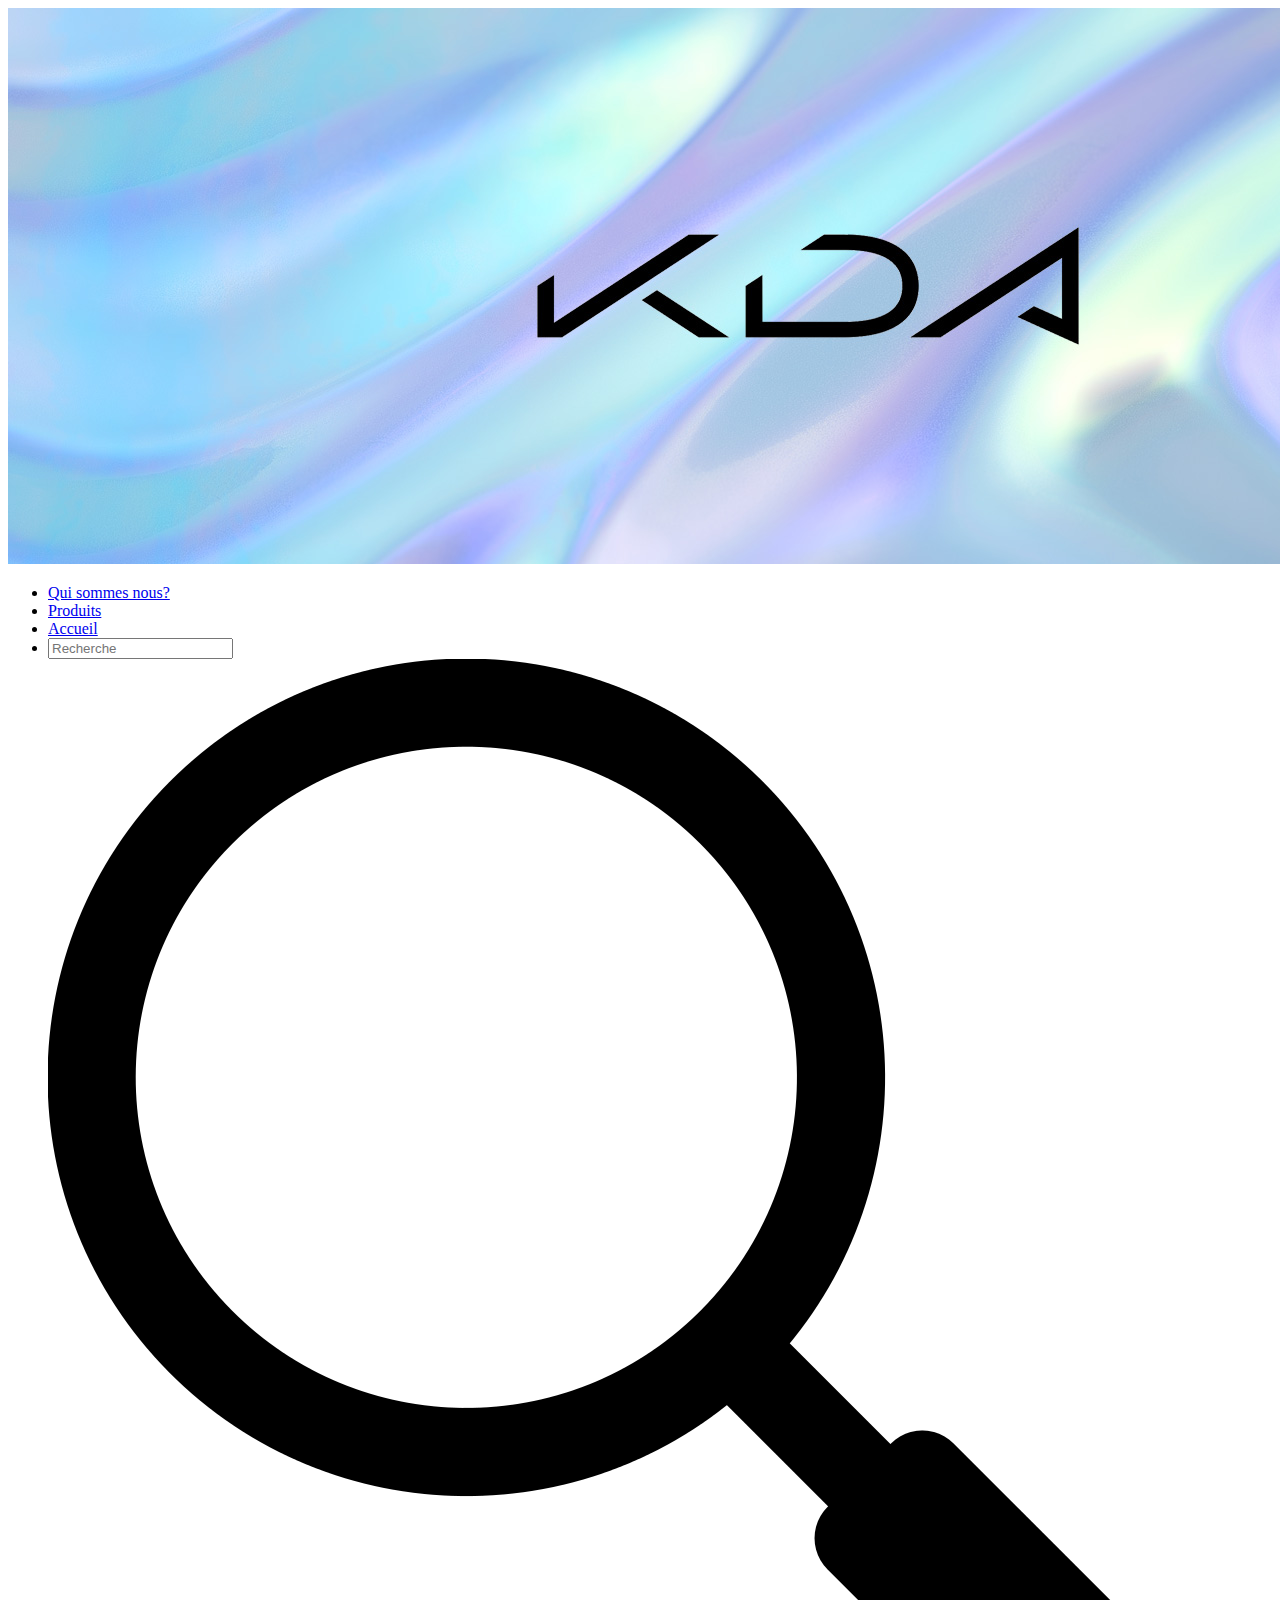
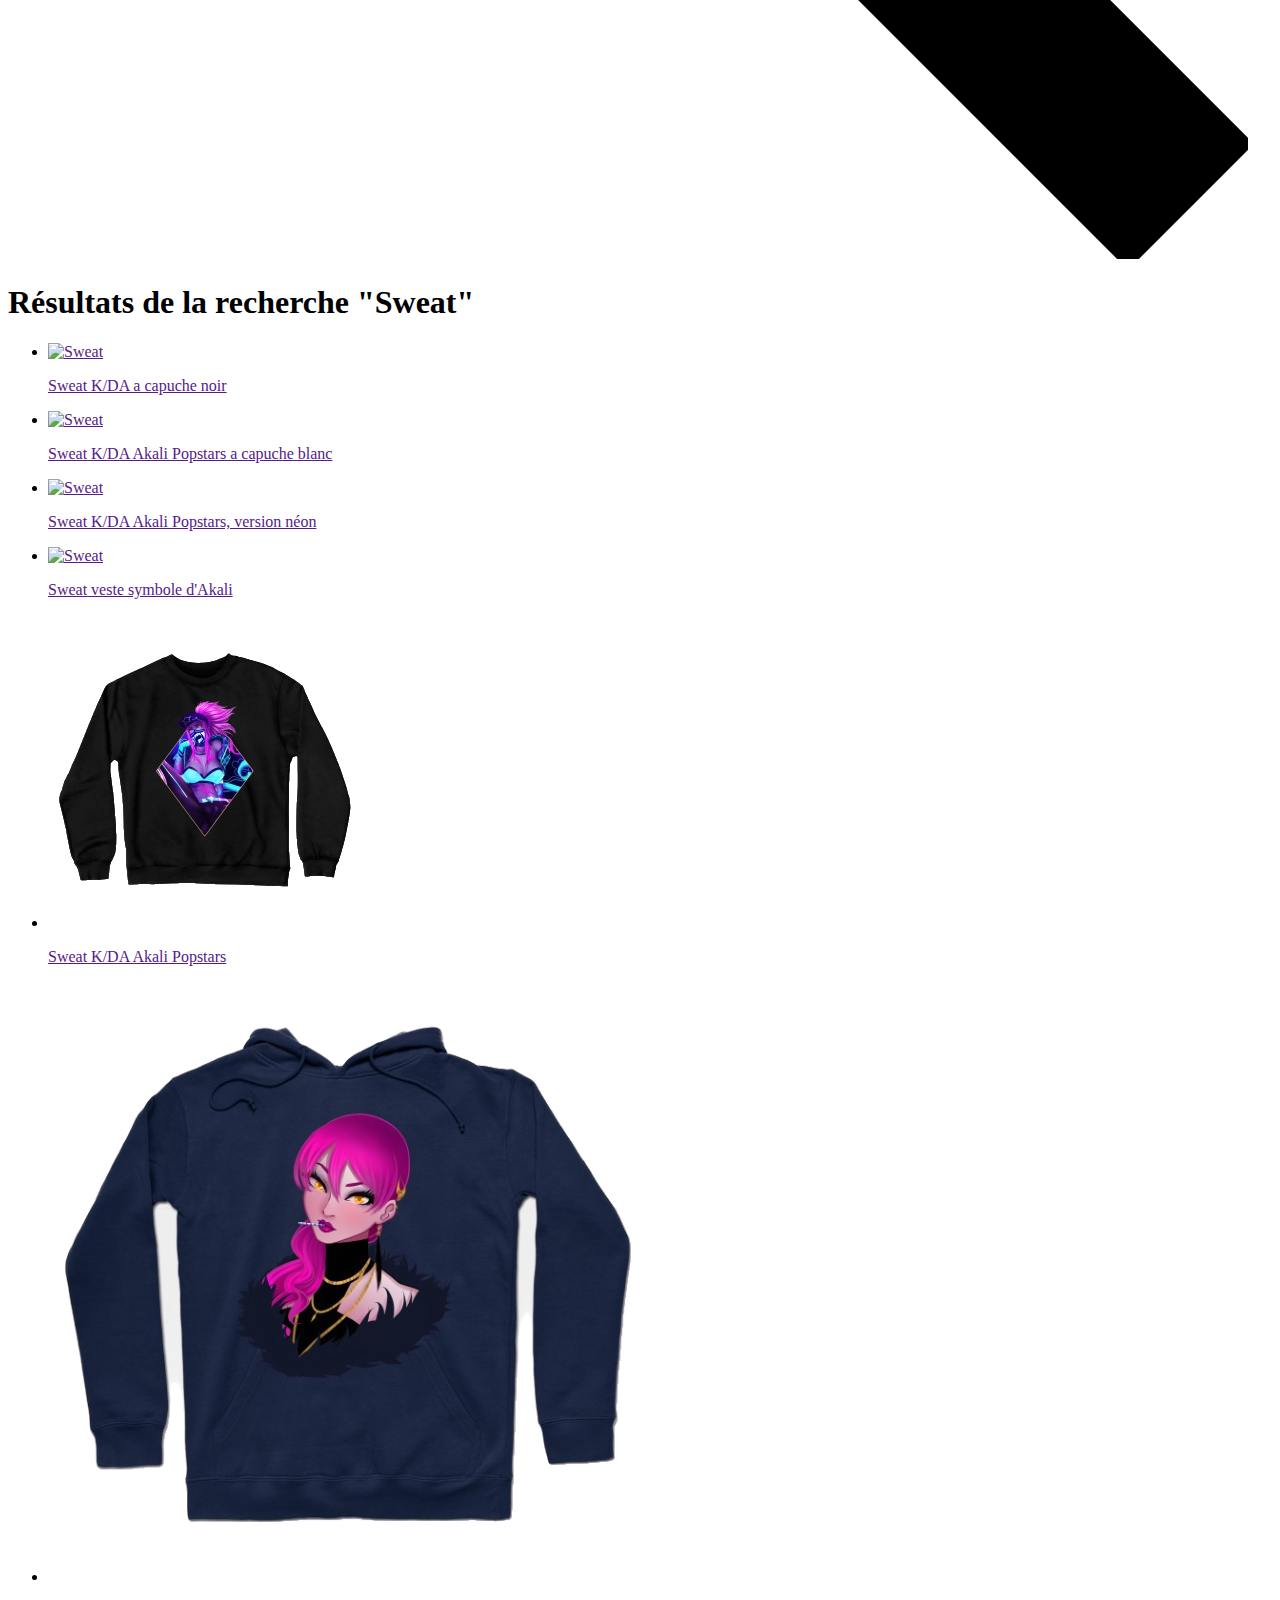
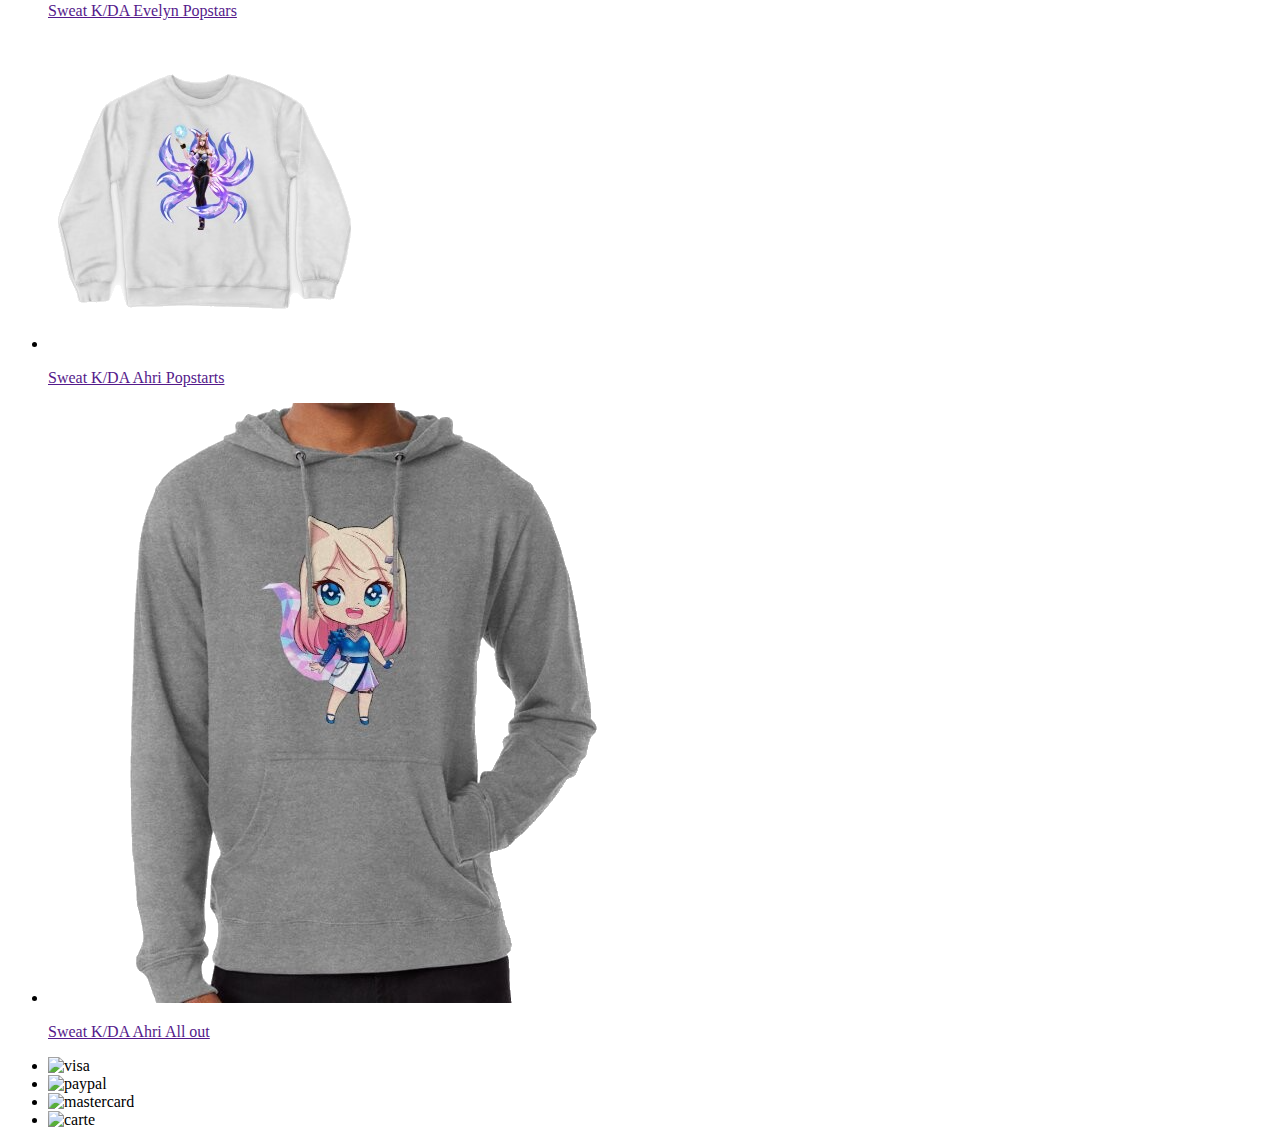
==== pages/Products.html @ 712db5d6 "work on all images" ====
<!DOCTYPE html>
<html lang="en">
<head>
    <meta charset="UTF-8">
    <meta name="viewport" content="width=device-width, initial-scale=1.0">
    <link rel="stylesheet" href="../styles/header.css">
    <link rel="stylesheet" href="../styles/Products.css">
    <title> Nos produits </title>
</head>
<body>
    <header>
        <img src="../assets/logo_test2.png" alt="logo">
        <ul>
            <li><a href="Qui_sommes_nous.html">Qui sommes nous?</a></li>
            <li><a href="Products.html">Produits</a></li>
            <li><a href="../index.html">Accueil</a></li>
            <li class="search">
                <input type="text" placeholder="Recherche">
                <a href="Products.html">
                    <img src="../assets/loupe.png" alt="Loupe">
                </a>
            </li>
        </ul>
    </header> 

    <main>
        <div class="title">
            <h1> Résultats de la recherche "Sweat" </h1>
        </div>
        <div class="line1">
            <ul>
                <li>
                    <a href="">
                    <img src="../assets/sweat4.png" alt="Sweat">
                    <p>Sweat K/DA a capuche noir</p>
                    </a>
                </li>
                <li>
                    <a href="">
                    <img src="../assets/sweat3.png" alt="Sweat">
                    <p>Sweat K/DA Akali Popstars a capuche blanc</p>
                    </a>
                </li>
                <li>
                    <a href="">
                    <img src="../assets/sweat1.png" alt="Sweat">
                    <p>Sweat K/DA Akali Popstars, version néon</p>
                    </a>
                </li>
                <li>
                    <a href="">
                    <img src="../assets/sweat2.png" alt="Sweat">
                    <p>Sweat veste symbole d'Akali</p>
                    </a>
                </li>
            </ul>
        </div>
        <div class="line2">
            <ul>
                <li>
                    <a href="">
                    <img src="../assets/sweat5.png" alt="Sweat">
                    <p>Sweat K/DA Akali Popstars</p>
                    </a>
                </li>
                <li>
                    <a href="">
                    <img src="../assets/sweat6.png" alt="Sweat">
                    <p>Sweat K/DA Evelyn Popstars</p>
                    </a>
                </li>
                <li>
                    <a href="">
                    <img src="../assets/sweat7.png" alt="Sweat">
                    <p>Sweat K/DA Ahri Popstarts</p>
                    </a>
                </li>
                <li>
                    <a href="">
                    <img src="../assets/sweat8.png" alt="Sweat">
                    <p>Sweat K/DA Ahri All out</p>
                    </a>
                </li>
            </ul>
        </div>
    </main>


    <footer>
        <ul>
            <li><img src="../assets/visa.png" alt="visa"></li>
            <li><img src="../assets/paypal.png" alt="paypal"></li>
            <li><img src="../assets/mastercard.jpg" alt="mastercard"></li>
            <li><img src="../assets/cb.jpg" alt="carte"></li>
        </ul>
    </footer>
    
</body>
</html>
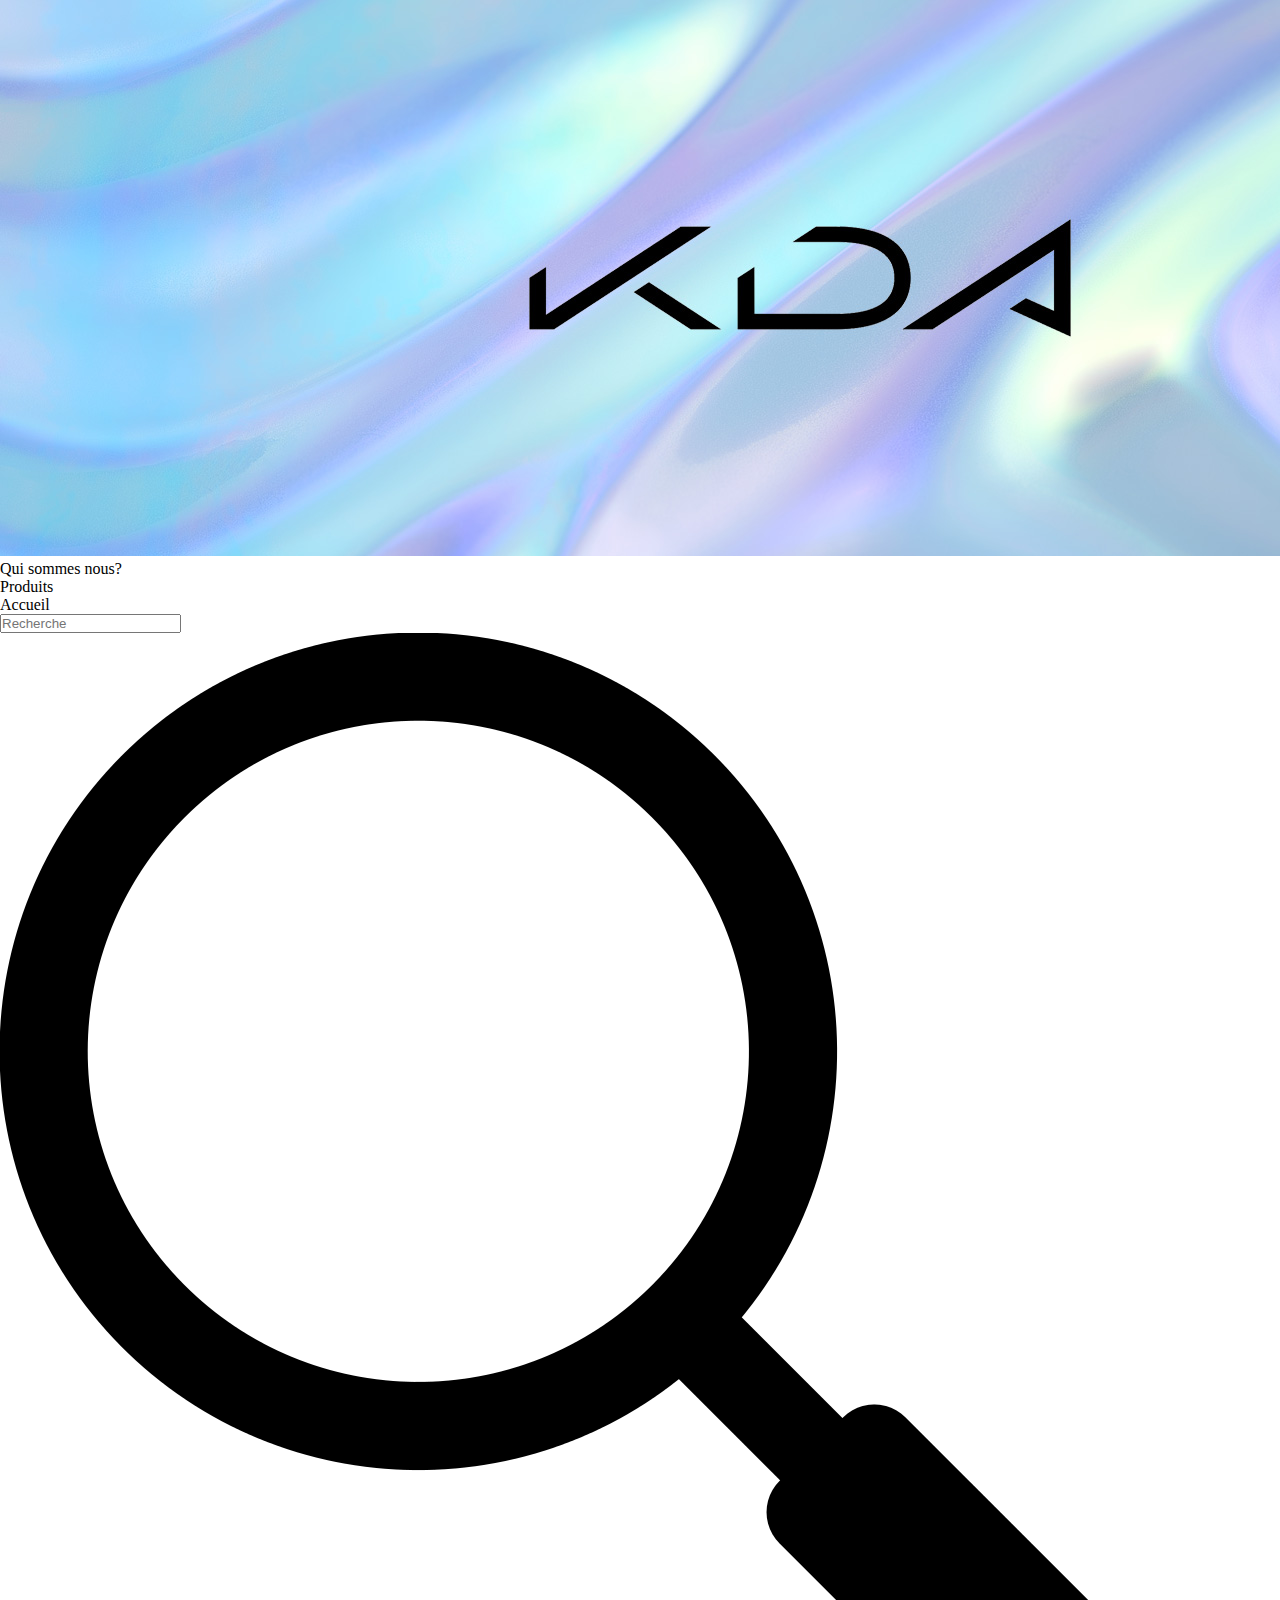
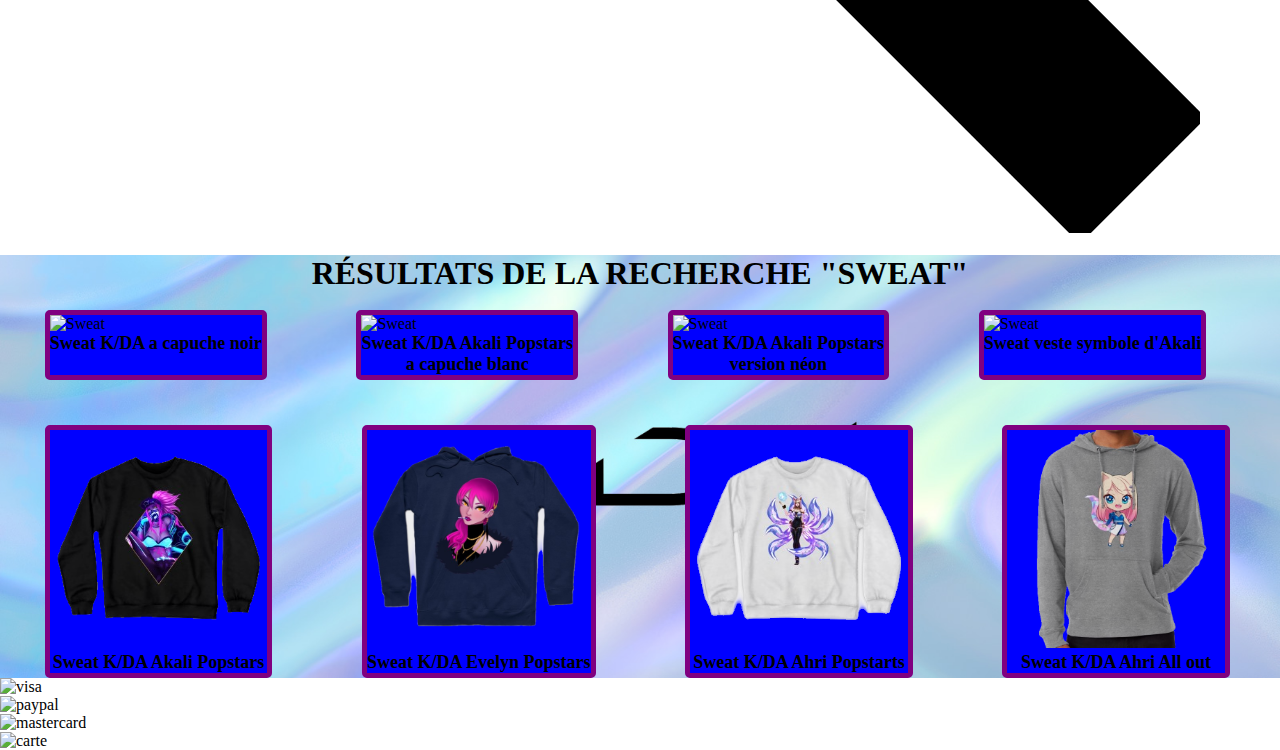
==== commit 66316e14: "Images fixed" ====
--- a/pages/Products.html
+++ b/pages/Products.html
@@ -38,13 +38,13 @@
                 <li>
                     <a href="">
                     <img src="../assets/sweat3.png" alt="Sweat">
-                    <p>Sweat K/DA Akali Popstars a capuche blanc</p>
+                    <p>Sweat K/DA Akali Popstars<br> a capuche blanc</p>
                     </a>
                 </li>
                 <li>
                     <a href="">
                     <img src="../assets/sweat1.png" alt="Sweat">
-                    <p>Sweat K/DA Akali Popstars, version néon</p>
+                    <p>Sweat K/DA Akali Popstars<br> version néon</p>
                     </a>
                 </li>
                 <li>
--- a/styles/Products.css
+++ b/styles/Products.css
@@ -0,0 +1,61 @@
+*{
+    padding: 0;
+    margin: 0;
+    box-sizing: border-box;
+    list-style: none;
+}
+a {
+    color: black;
+    text-decoration: none;
+}
+
+/* main */
+main {
+    background-image: url(../assets/logo_test2.png);
+    background-repeat: no-repeat;
+    background-position: center 0;
+    background-size: 100% 100%;
+    
+}
+.title h1 {
+    text-transform: uppercase;
+    text-align: center;
+    margin: 2vh 0vw;
+}
+.line1 ul {
+    display: flex;
+}
+.line1 img {
+    width: 17vw;
+}
+.line1 ul li {
+    margin: 0vh 3.5vw;
+    border: solid purple 5px;
+    background-color: blue;
+    border-radius: 5px;
+    margin-bottom: 5vh;
+    
+}
+.line1 ul li p {
+    font-weight: bold;
+    font-size: 18px;
+    text-align: center;
+}
+.line2 ul {
+    display: flex;
+}
+.line2 img {
+    width: 17vw;
+}
+.line2 ul li {
+    margin: 0vh 3.5vw;
+    border: solid purple 5px;
+    background-color: blue;
+    border-radius: 5px;
+    
+}
+.line2 ul li p {
+    font-weight: bold;
+    font-size: 18px;
+    text-align: center;
+}
